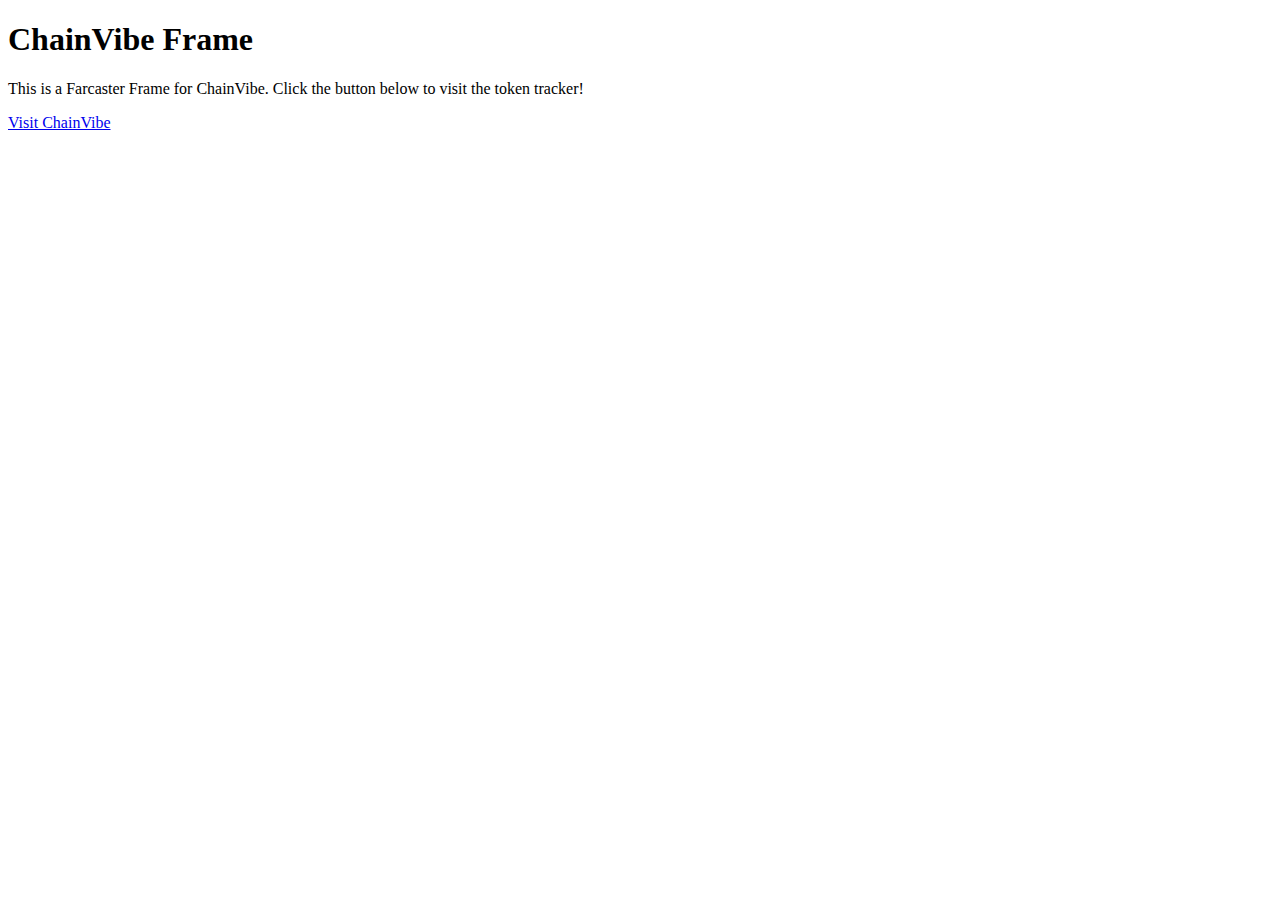
==== frame.html @ d3037fc1 "Add frame.html for Farcaster Frame" ====
<!DOCTYPE html>
<html lang="en">
<head>
  <meta charset="UTF-8">
  <meta name="viewport" content="width=device-width, initial-scale=1.0">
  <title>ChainVibe Frame</title>
  <meta property="og:title" content="ChainVibe: Clanker Token Tracker">
  <meta property="og:description" content="Explore Clanker tokens with ChainVibe! Search, filter, and view details on Basescan.">
  <meta property="og:image" content="https://esospanas.github.io/ChainVibe-/screenshot.png">
  <meta property="fc:frame" content="vNext">
  <meta property="fc:frame:image" content="https://esospanas.github.io/ChainVibe-/screenshot.png">
  <meta property="fc:frame:button:1" content="Visit ChainVibe">
  <meta property="fc:frame:button:1:action" content="link">
  <meta property="fc:frame:button:1:target" content="https://esospanas.github.io/ChainVibe-/">
</head>
<body>
  <h1>ChainVibe Frame</h1>
  <p>This is a Farcaster Frame for ChainVibe. Click the button below to visit the token tracker!</p>
  <a href="https://esospanas.github.io/ChainVibe-/">Visit ChainVibe</a>
</body>
</html>
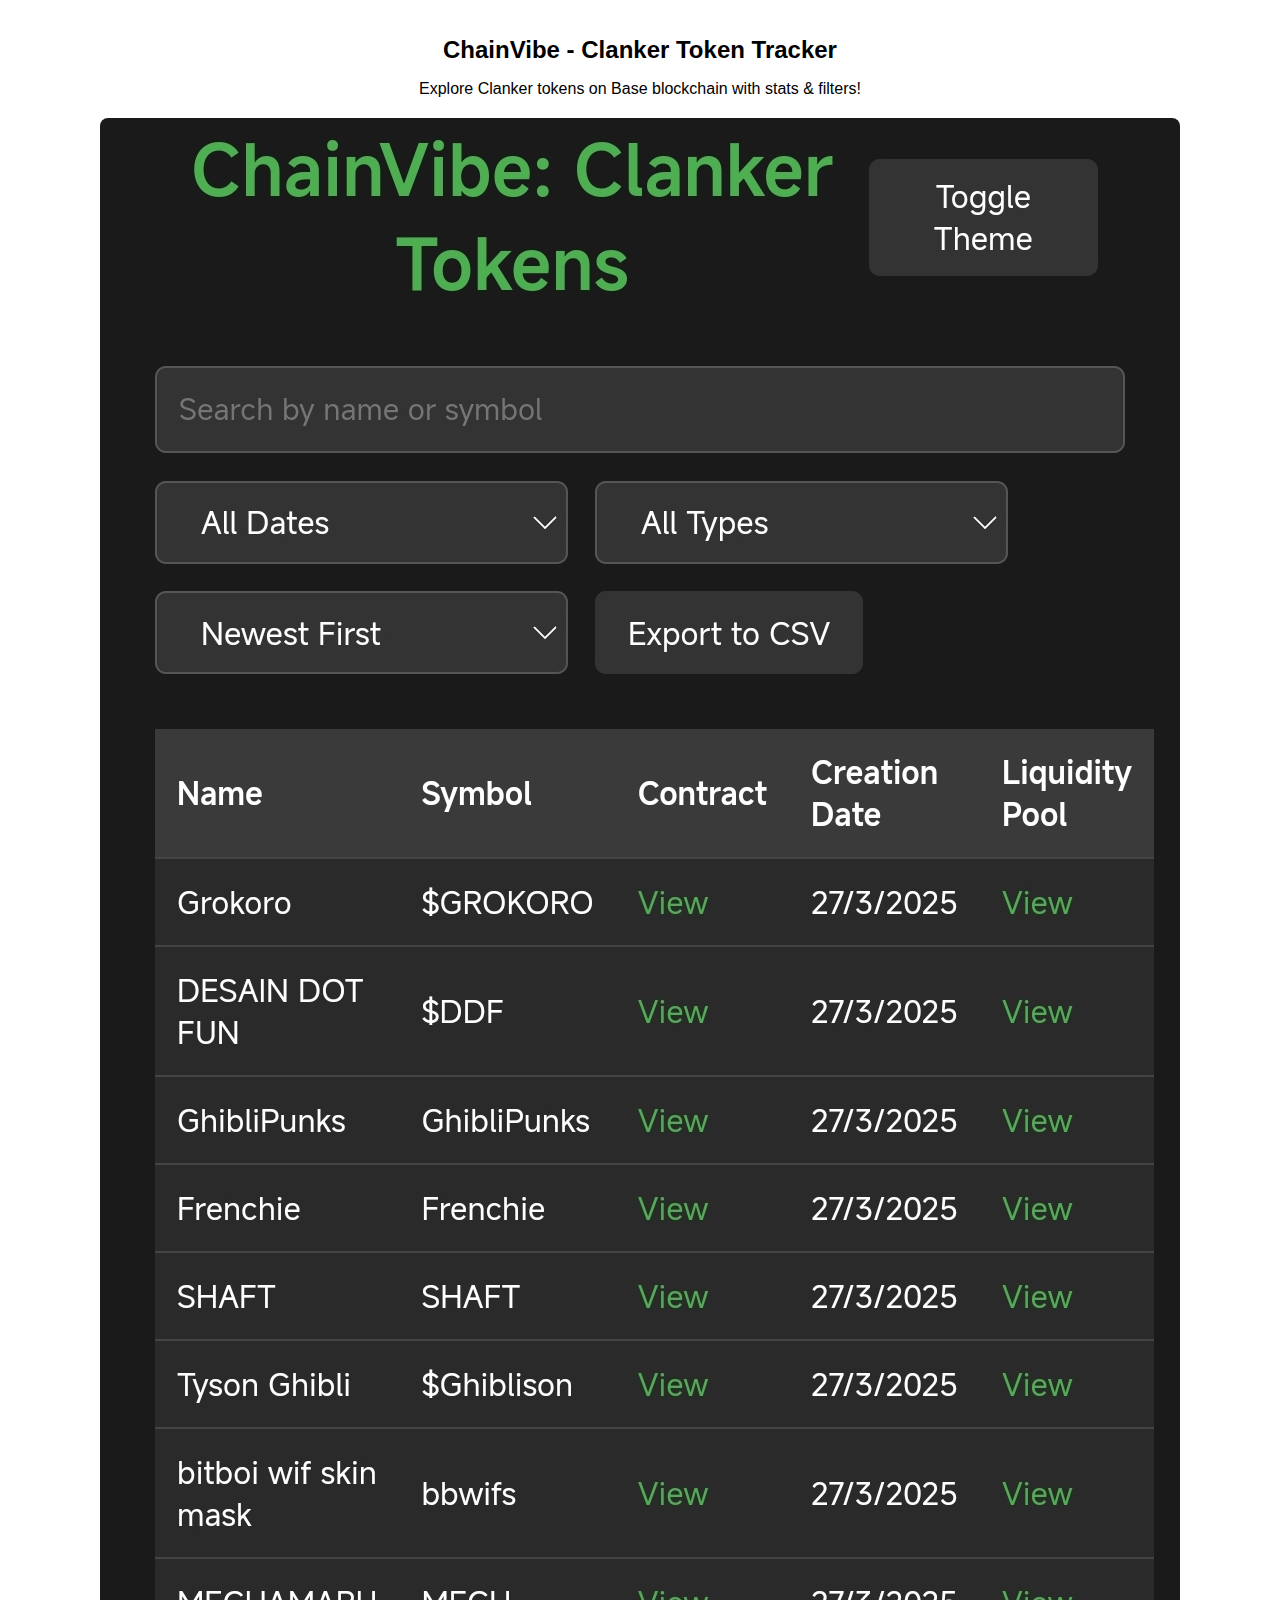
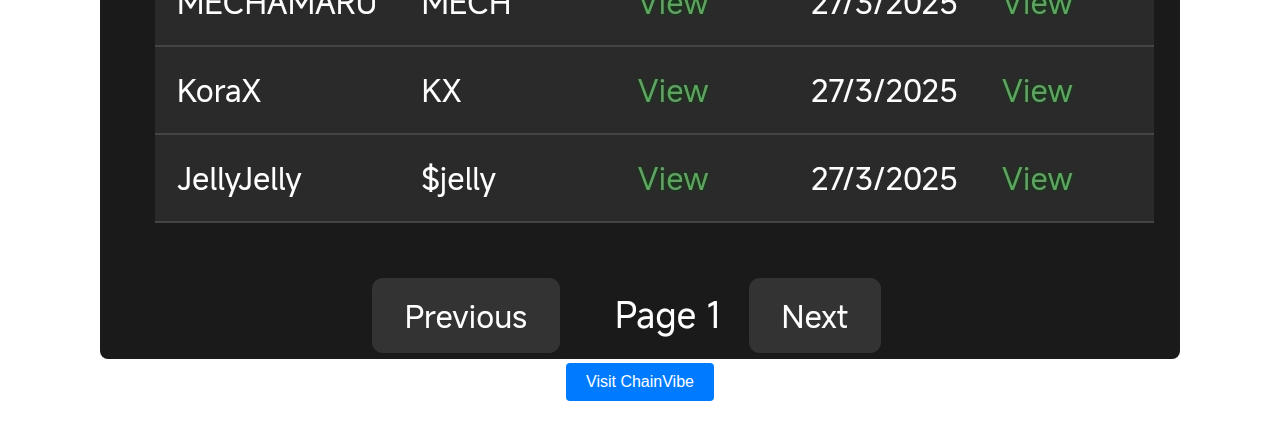
==== commit a2cc92b1: "Add files via upload" ====
--- a/frame.html
+++ b/frame.html
@@ -4,18 +4,52 @@
   <meta charset="UTF-8">
   <meta name="viewport" content="width=device-width, initial-scale=1.0">
   <title>ChainVibe Frame</title>
-  <meta property="og:title" content="ChainVibe: Clanker Token Tracker">
-  <meta property="og:description" content="Explore Clanker tokens with ChainVibe! Search, filter, and view details on Basescan.">
+  <meta property="og:title" content="ChainVibe - Clanker Token Tracker">
+  <meta property="og:description" content="Explore Clanker tokens on Base with advanced filtering and stats!">
   <meta property="og:image" content="https://esospanas.github.io/ChainVibe-/screenshot.png">
   <meta property="fc:frame" content="vNext">
   <meta property="fc:frame:image" content="https://esospanas.github.io/ChainVibe-/screenshot.png">
   <meta property="fc:frame:button:1" content="Visit ChainVibe">
   <meta property="fc:frame:button:1:action" content="link">
   <meta property="fc:frame:button:1:target" content="https://esospanas.github.io/ChainVibe-/">
+  <style>
+    body {
+      font-family: Arial, sans-serif;
+      text-align: center;
+      padding: 20px;
+      margin: 0;
+    }
+    h1 {
+      font-size: 24px;
+      margin-bottom: 10px;
+    }
+    p {
+      font-size: 16px;
+      margin-bottom: 20px;
+    }
+    img {
+      max-width: 100%;
+      border-radius: 8px;
+    }
+    a {
+      display: inline-block;
+      padding: 10px 20px;
+      background-color: #007bff;
+      color: white;
+      text-decoration: none;
+      border-radius: 4px;
+      font-size: 16px;
+    }
+    a:hover {
+      background-color: #0056b3;
+    }
+  </style>
 </head>
 <body>
-  <h1>ChainVibe Frame</h1>
-  <p>This is a Farcaster Frame for ChainVibe. Click the button below to visit the token tracker!</p>
-  <a href="https://esospanas.github.io/ChainVibe-/">Visit ChainVibe</a>
+  <h1>ChainVibe - Clanker Token Tracker</h1>
+  <p>Explore Clanker tokens on Base blockchain with stats & filters!</p>
+  <img src="https://esospanas.github.io/ChainVibe-/screenshot.png" alt="ChainVibe Screenshot">
+  <br>
+  <a href="https://esospanas.github.io/ChainVibe-/" target="_blank">Visit ChainVibe</a>
 </body>
 </html>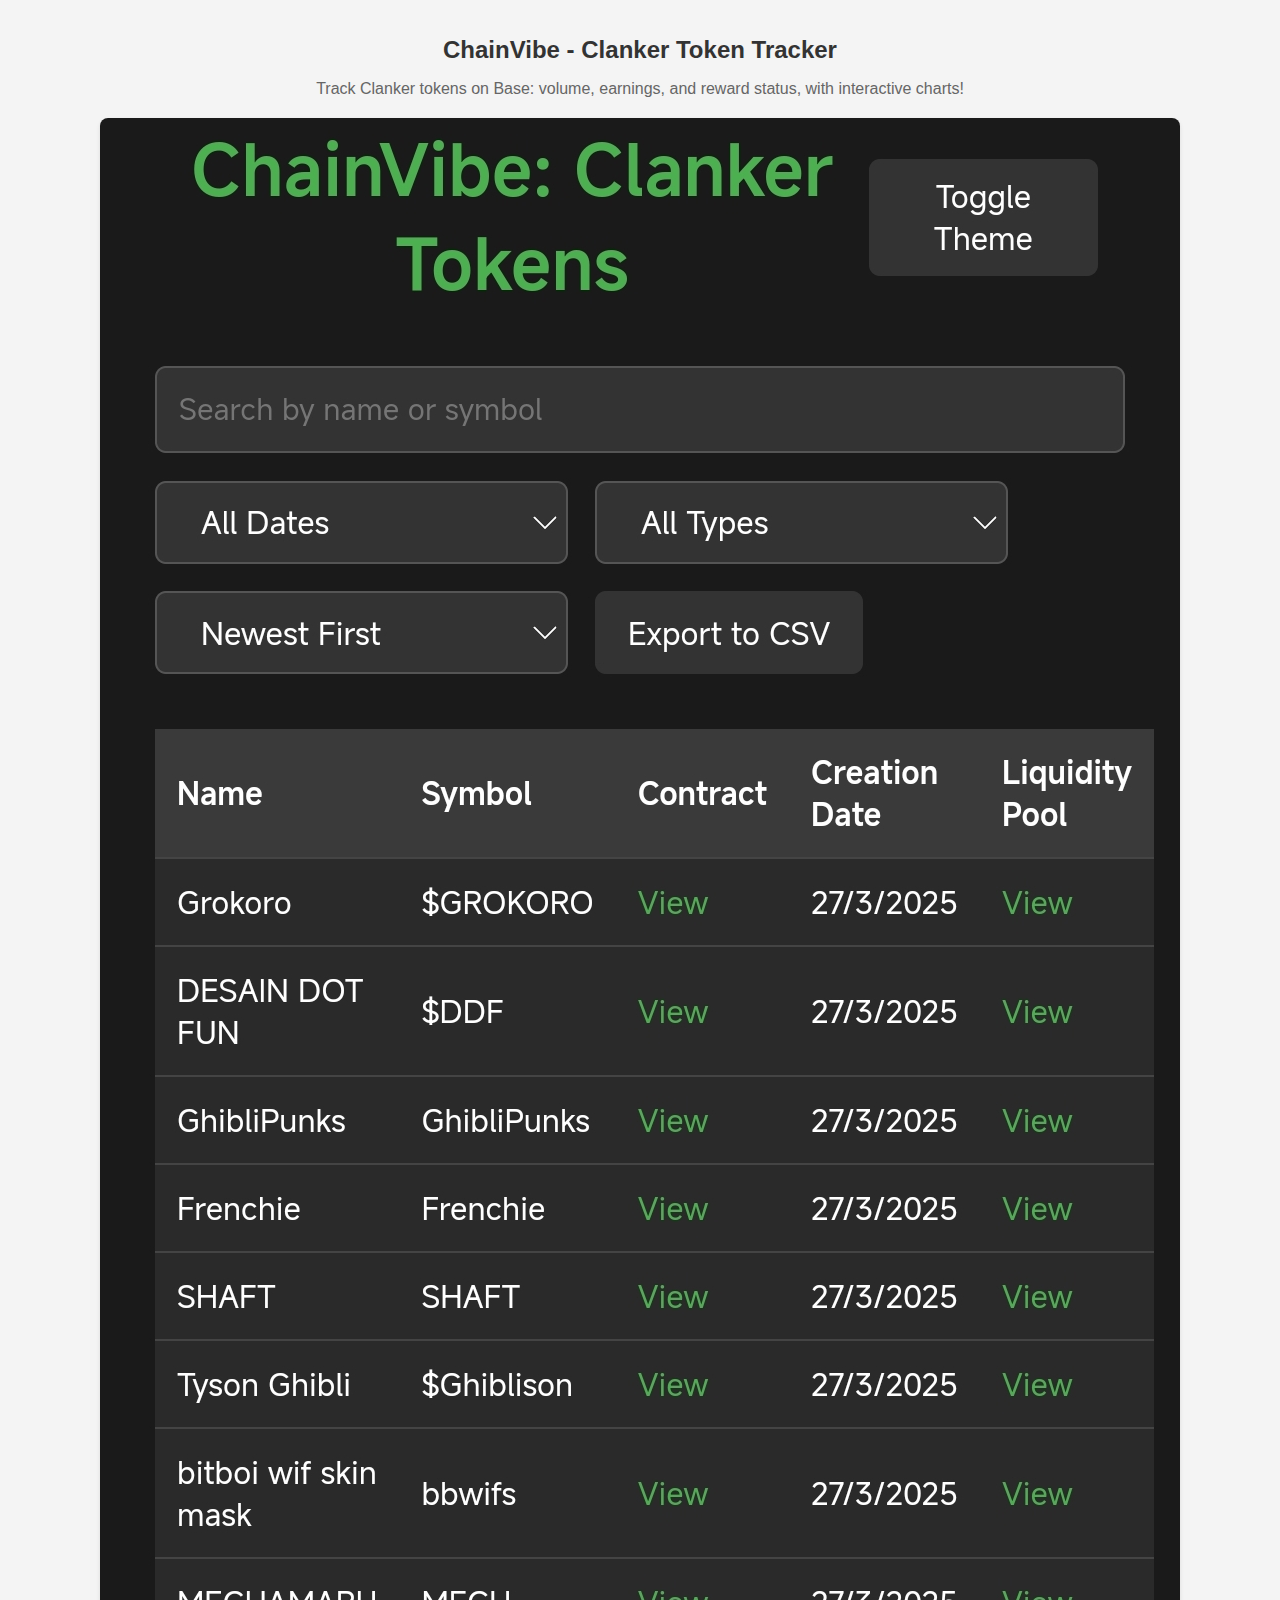
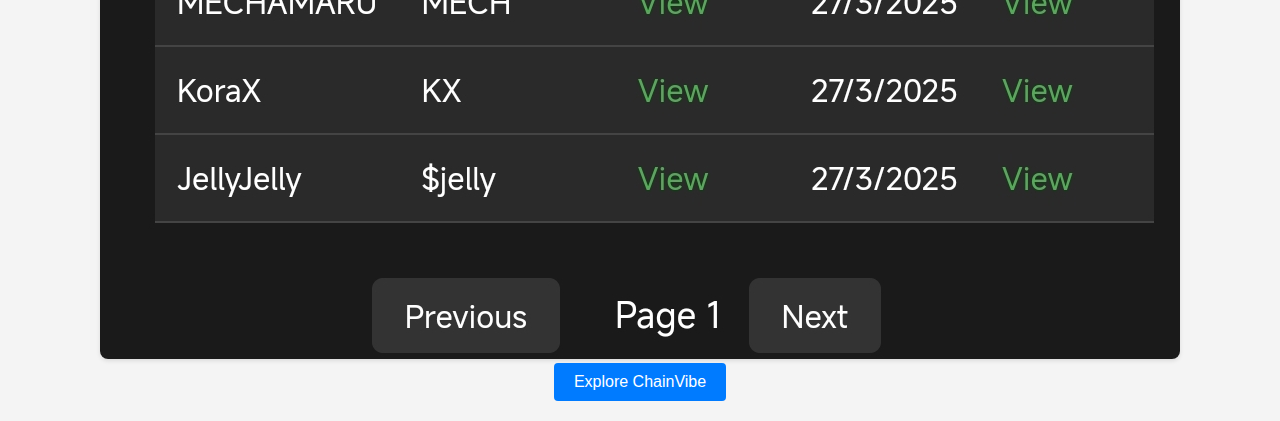
==== commit 040a84da: "Add files via upload" ====
--- a/frame.html
+++ b/frame.html
@@ -5,11 +5,11 @@
   <meta name="viewport" content="width=device-width, initial-scale=1.0">
   <title>ChainVibe Frame</title>
   <meta property="og:title" content="ChainVibe - Clanker Token Tracker">
-  <meta property="og:description" content="Explore Clanker tokens on Base with advanced filtering and stats!">
+  <meta property="og:description" content="Track Clanker tokens on Base: volume, earnings, and reward status, with interactive charts!">
   <meta property="og:image" content="https://esospanas.github.io/ChainVibe-/screenshot.png">
   <meta property="fc:frame" content="vNext">
   <meta property="fc:frame:image" content="https://esospanas.github.io/ChainVibe-/screenshot.png">
-  <meta property="fc:frame:button:1" content="Visit ChainVibe">
+  <meta property="fc:frame:button:1" content="Explore ChainVibe">
   <meta property="fc:frame:button:1:action" content="link">
   <meta property="fc:frame:button:1:target" content="https://esospanas.github.io/ChainVibe-/">
   <style>
@@ -18,18 +18,22 @@
       text-align: center;
       padding: 20px;
       margin: 0;
+      background-color: #f4f4f4;
     }
     h1 {
       font-size: 24px;
       margin-bottom: 10px;
+      color: #333;
     }
     p {
       font-size: 16px;
       margin-bottom: 20px;
+      color: #666;
     }
     img {
       max-width: 100%;
       border-radius: 8px;
+      box-shadow: 0 2px 4px rgba(0, 0, 0, 0.1);
     }
     a {
       display: inline-block;
@@ -39,6 +43,7 @@
       text-decoration: none;
       border-radius: 4px;
       font-size: 16px;
+      transition: background-color 0.3s;
     }
     a:hover {
       background-color: #0056b3;
@@ -47,9 +52,9 @@
 </head>
 <body>
   <h1>ChainVibe - Clanker Token Tracker</h1>
-  <p>Explore Clanker tokens on Base blockchain with stats & filters!</p>
+  <p>Track Clanker tokens on Base: volume, earnings, and reward status, with interactive charts!</p>
   <img src="https://esospanas.github.io/ChainVibe-/screenshot.png" alt="ChainVibe Screenshot">
   <br>
-  <a href="https://esospanas.github.io/ChainVibe-/" target="_blank">Visit ChainVibe</a>
+  <a href="https://esospanas.github.io/ChainVibe-/" target="_blank">Explore ChainVibe</a>
 </body>
 </html>